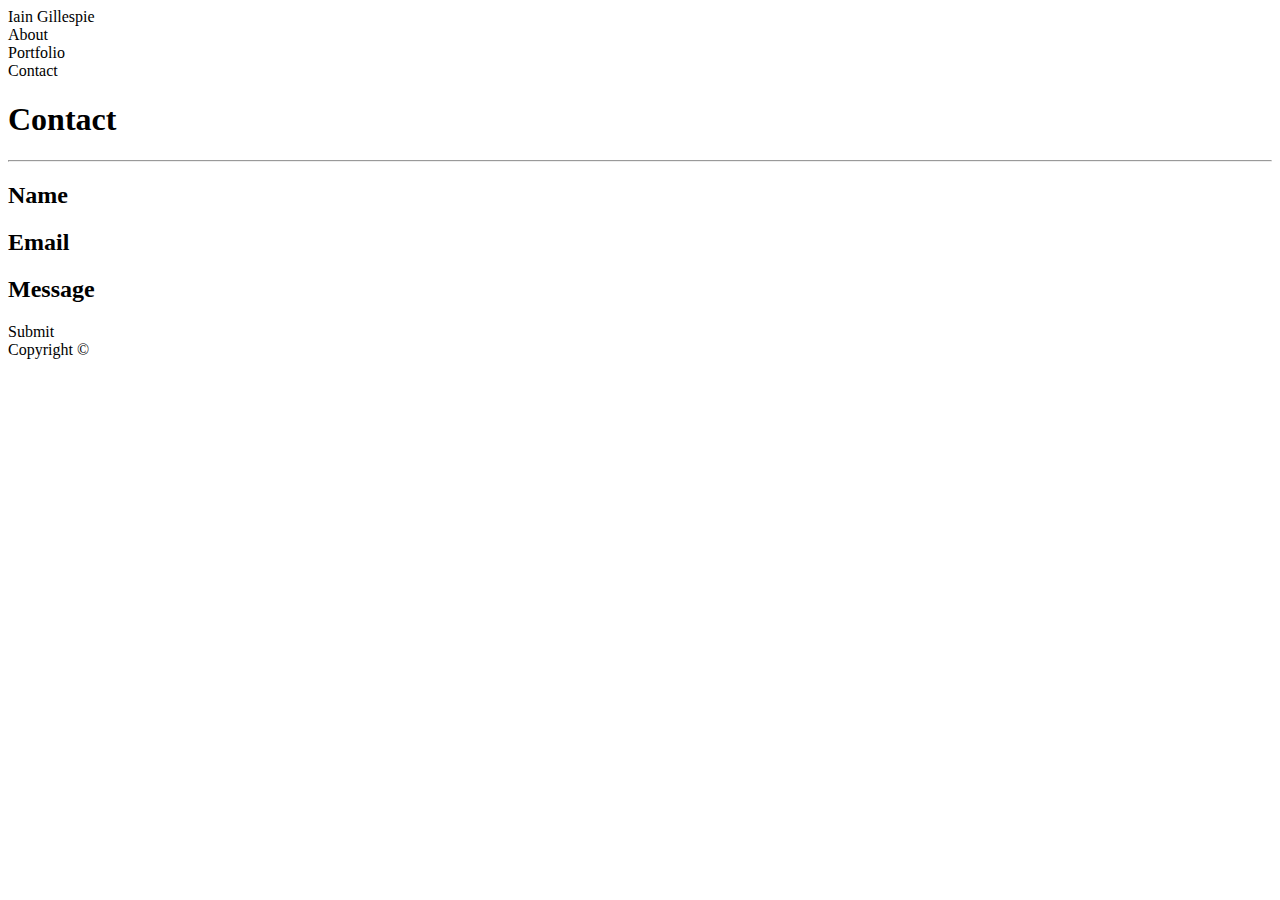
==== contact.html @ 8ad20187 "html files updated" ====
<!DOCTYPE html>
<html>

<head>
<title>Iain Gillespie - Portfolio</title>
<link rel="stylesheet" type="text/css" href="assets/css/style.css"
</head>

<body>

<section id="topbar">

    <div id="name">Iain Gillespie</div>

    <div id="about">About</div>
    <div id="portfolio">Portfolio</div>
    <div id="contact">Contact</div>

</section>

<section id="container">

    <section id="contactframe">

    <h1>Contact</h1>
    <hr>

    <h2>Name</h2>
    <div id="namebox">

    </div>

    <h2>Email</h2>
    <div id="emailbox">

    </div>
   
    <h2>Message</h2>
    <div id="messagebox">

    </div>

    <div id="submit">Submit</div>

    </section>



</section>

<div id="bottom"></div>

<footer>Copyright &copy</footer>

</body>

</html>
---- assets/css/style.css ----
#container {
    background-image: images/subtle_grunge.png
}
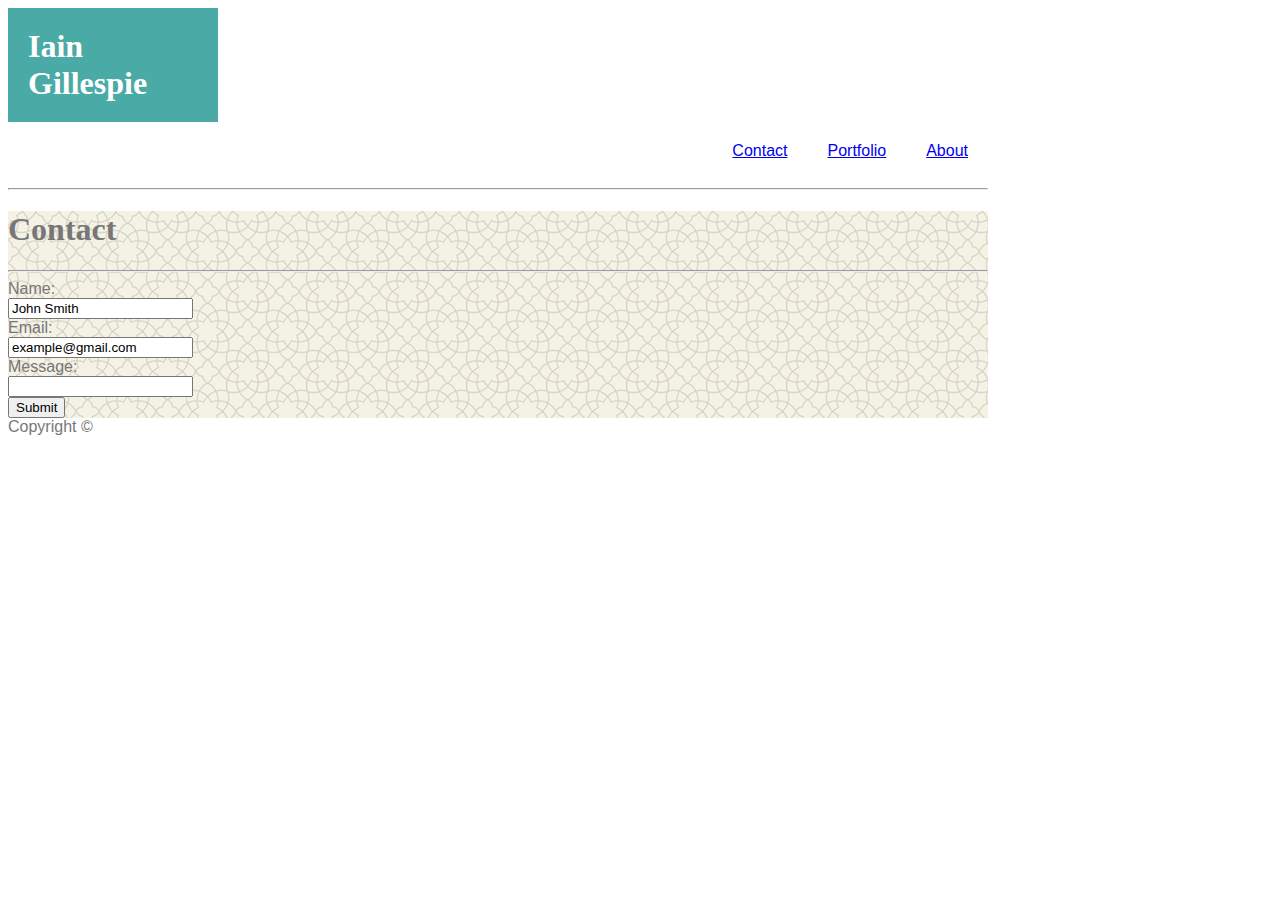
==== commit 3b84a87d: "start of css" ====
--- a/contact.html
+++ b/contact.html
@@ -10,13 +10,20 @@
 
 <section id="topbar">
 
-    <div id="name">Iain Gillespie</div>
+    <h1 id="name">Iain Gillespie</h1>
 
-    <div id="about">About</div>
-    <div id="portfolio">Portfolio</div>
-    <div id="contact">Contact</div>
+    <ol class="reference">
+        <li> <a href="index.html">About</a> </li>
+     
+        <li> <a href="portfolio.html">Portfolio</a> </li>
+     
+        <li> <a href="contact.html">Contact</a> </li>
+    </ol>
+    
 
 </section>
+
+<hr>
 
 <section id="container">
 
@@ -25,22 +32,16 @@
     <h1>Contact</h1>
     <hr>
 
-    <h2>Name</h2>
-    <div id="namebox">
-
-    </div>
-
-    <h2>Email</h2>
-    <div id="emailbox">
-
-    </div>
-   
-    <h2>Message</h2>
-    <div id="messagebox">
-
-    </div>
-
-    <div id="submit">Submit</div>
+    <form >
+        Name:<br>
+        <input type="text" name="name" value="John Smith"><br>
+        Email:<br>
+        <input type="text" name="email" value="example@gmail.com"><br>
+        Message:<br>
+        <input type="text" name="message" value=""><br>
+        
+        <input type="submit" value="Submit">
+      </form>
 
     </section>
 
--- a/assets/css/style.css
+++ b/assets/css/style.css
@@ -1,3 +1,52 @@
-#container {
-    background-image: images/subtle_grunge.png
+body {
+    font-family: Arial, Helvetica, sans-serif;
+    color: #777777;
+    width: 980px;
+}
+
+h1 {
+    font-family: Georgia, 'Times New Roman', Times, serif;
+
+}
+
+#name {
+    color: #ffffff;
+    background-color: #4aaaa5;
+    margin: 0px;
+    padding: 20px;
+    width: 170px;
+
+}
+
+
+
+ol {
+    list-style-type: none;
+    margin: 0;
+    padding: 0;
+    overflow: hidden;
+
+}
+
+li {
+    display: inline;
+    float: right;
+    padding: 20px;
+    text-align: center;
+
+}
+
+li a {
+    display: block;
+    background-color: #ffffff
+}
+
+#container{
+    background-image: url(/assets/images/oriental.png);
+    background-color: aqua;
+    
+}
+
+#aboutme{
+    color: #4aaaa5;
 }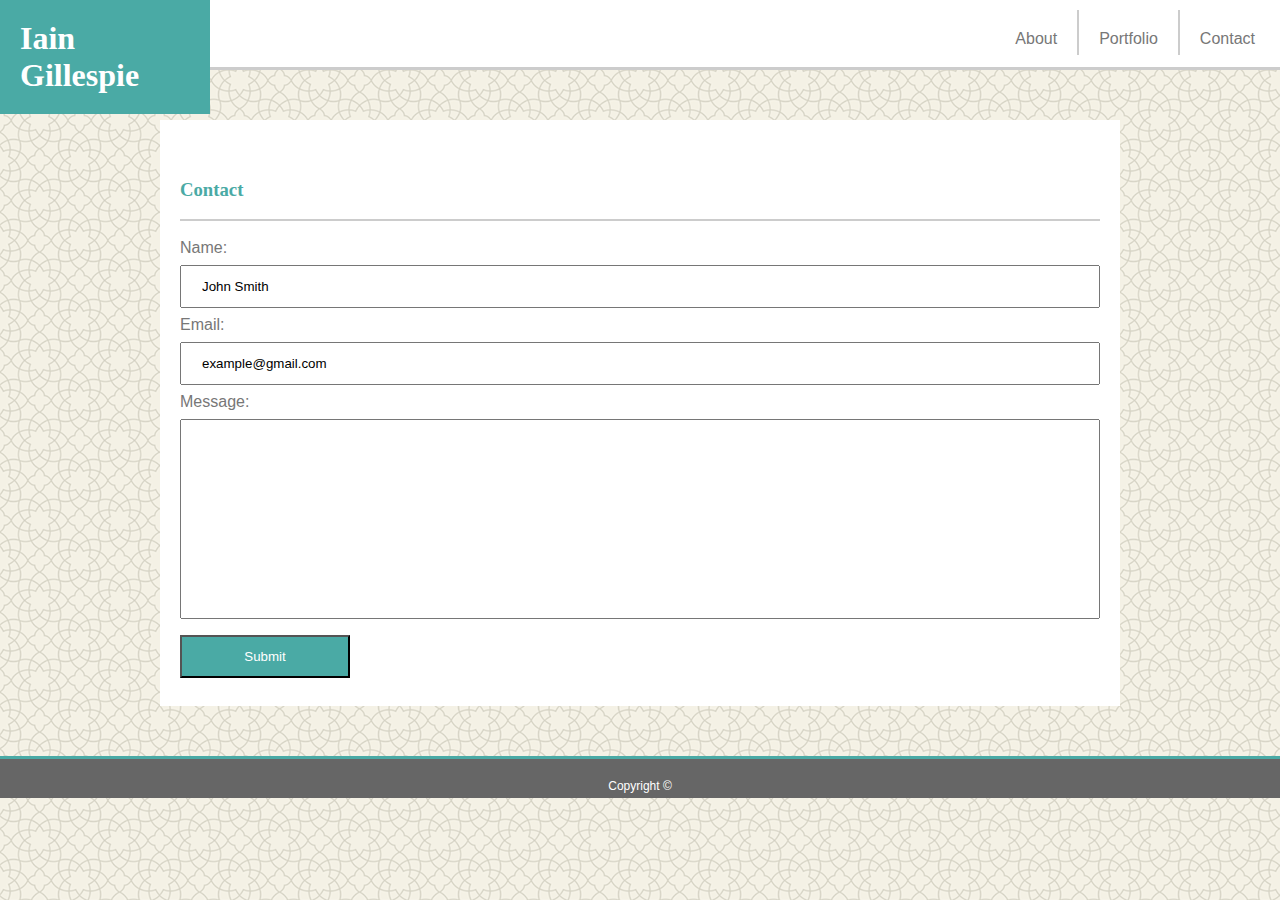
==== commit 02d12766: "updated stylesheet and contact page" ====
--- a/contact.html
+++ b/contact.html
@@ -8,39 +8,40 @@
 
 <body>
 
+<div class="wrapper">
+
 <section id="topbar">
 
     <h1 id="name">Iain Gillespie</h1>
 
     <ol class="reference">
-        <li> <a href="index.html">About</a> </li>
+        <li id="about"> <a href="index.html">About</a> </li>
      
-        <li> <a href="portfolio.html">Portfolio</a> </li>
+        <li id="portfolio"> <a href="portfolio.html">Portfolio</a> </li>
      
-        <li> <a href="contact.html">Contact</a> </li>
+        <li id="contact"> <a href="contact.html">Contact</a> </li>
     </ol>
     
 
 </section>
 
-<hr>
-
 <section id="container">
 
-    <section id="contactframe">
+    <section class=frame id="contactframe">
 
-    <h1>Contact</h1>
+    <h3>Contact</h3>
     <hr>
 
     <form >
+        <br>
         Name:<br>
         <input type="text" name="name" value="John Smith"><br>
         Email:<br>
         <input type="text" name="email" value="example@gmail.com"><br>
         Message:<br>
-        <input type="text" name="message" value=""><br>
+        <input id="message" type="text" name="message" value=""><br>
         
-        <input type="submit" value="Submit">
+        <input id="submit" type="submit" value="Submit">
       </form>
 
     </section>
@@ -51,7 +52,11 @@
 
 <div id="bottom"></div>
 
-<footer>Copyright &copy</footer>
+<footer>
+    <div id="footerteal"></div>
+    Copyright &copy</footer>
+
+</div>
 
 </body>
 
--- a/assets/css/style.css
+++ b/assets/css/style.css
@@ -1,13 +1,32 @@
 body {
     font-family: Arial, Helvetica, sans-serif;
     color: #777777;
-    width: 980px;
+    background-image: url("oriental.png");
+    padding: 0;
+    margin: 0;
+    /* width: 980px; */
 }
 
 h1 {
     font-family: Georgia, 'Times New Roman', Times, serif;
+}
 
+hr{
+    margin: 0;
+    border: none;
+    height: 2px;
+    background-color: #cccccc;
 }
+
+#topbar {
+    background-color: #ffffff;
+    margin: 0 auto;
+    padding: 0;
+    padding-right: 5px;
+    height: 67px;
+    border-bottom: 3px solid #cccccc;
+}
+
 
 #name {
     color: #ffffff;
@@ -15,38 +34,154 @@
     margin: 0px;
     padding: 20px;
     width: 170px;
-
+    border: #cccccc 1px;
+    float: left;
 }
-
-
 
 ol {
     list-style-type: none;
     margin: 0;
-    padding: 0;
+    padding-top: 10px;
     overflow: hidden;
-
+    float: right;
 }
 
 li {
     display: inline;
-    float: right;
+    float: left;
     padding: 20px;
     text-align: center;
-
+    font-family: Arial, Helvetica, sans-serif;
+    color: #777777;  
 }
 
 li a {
     display: block;
-    background-color: #ffffff
+    background-color: #ffffff;
+    text-decoration: none;
+    font-family: Arial, Helvetica, sans-serif;
+    color: #777777;
+}
+
+#about {
+    border-right: 2px solid #cccccc;
+    height: 5px;
+}
+
+#portfolio {
+    border-right: 2px solid #cccccc;
+    height: 5px;
 }
 
 #container{
-    background-image: url(/assets/images/oriental.png);
-    background-color: aqua;
-    
+    background-image: url(oriental.png);
+    width: 960px;
+    margin: 0px auto;  
+    padding: 0;
 }
 
-#aboutme{
+.frame{
+    background-color: #ffffff;
+    overflow: auto;
+    padding: 20px;
+    margin-top: 50px;
+    margin-bottom: 50px;
+    height: auto;
+}
+
+h3{
     color: #4aaaa5;
-}+    padding-top: 20px;
+    font-family: Georgia, 'Times New Roman', Times, serif;
+}
+
+#profilepic {
+    float: left
+}
+
+p {
+    line-height: 150%;
+    padding-left: 10px;
+}
+
+footer {
+    background-color: #666666;
+    text-align: center;
+    color: #ffffff;
+    font-size: 12px;
+    padding-top: 20px;
+    padding-bottom: 5px;
+    border-top: 3px solid #4aaaa5;
+    position: relative bottom
+}
+
+input {
+    width: 100%;
+    padding: 12px 20px;
+    margin: 8px 0;
+    box-sizing: border-box;
+}
+
+#message {
+    height: 200px;
+}
+
+#submit {
+    width: 170px;
+    background-color: #4aaaa5;
+    color: #ffffff;  
+}
+
+#hangman {
+    float: left;
+}
+
+#rpggame {
+    float: right;
+
+}
+
+#triviagame {
+    float: right;
+
+}
+
+#widget {
+    float: right;
+
+}
+
+img {
+    height: 200px;
+    width: 200px;
+
+}
+
+.imgcontatiner {
+    position: relative;
+    text-align: center;
+    color: white;
+}
+/* /* 
+div.gallery {
+    margin: 5px;
+    border: 1px solid #ccc;
+    float: left;
+    width: 180px;
+}
+
+div.gallery:hover {
+    border: 1px solid #777;
+}
+
+div.gallery img {
+    width: 100%;
+    height: auto;
+}
+
+div.desc {
+    padding: 15px;
+
+    /* text-align: center; 
+    
+    This was part of the portfolio test meathod */
